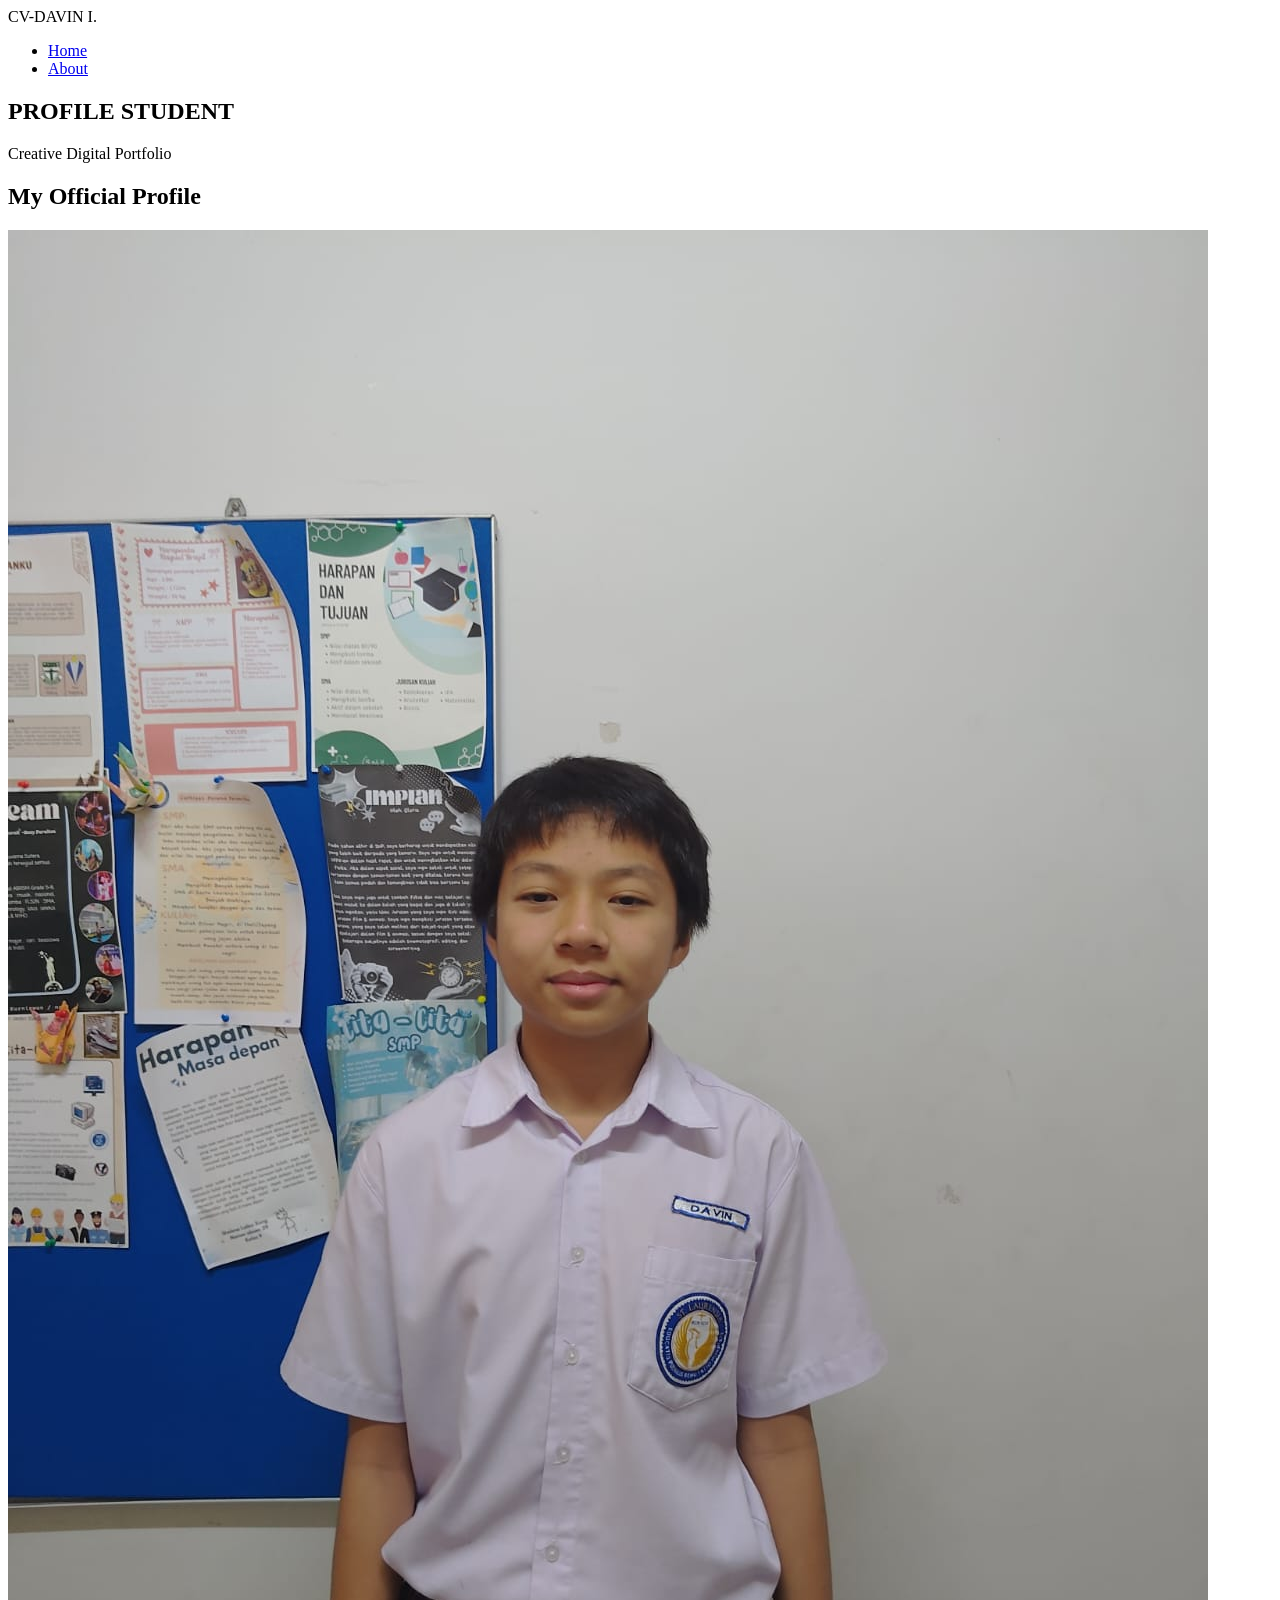
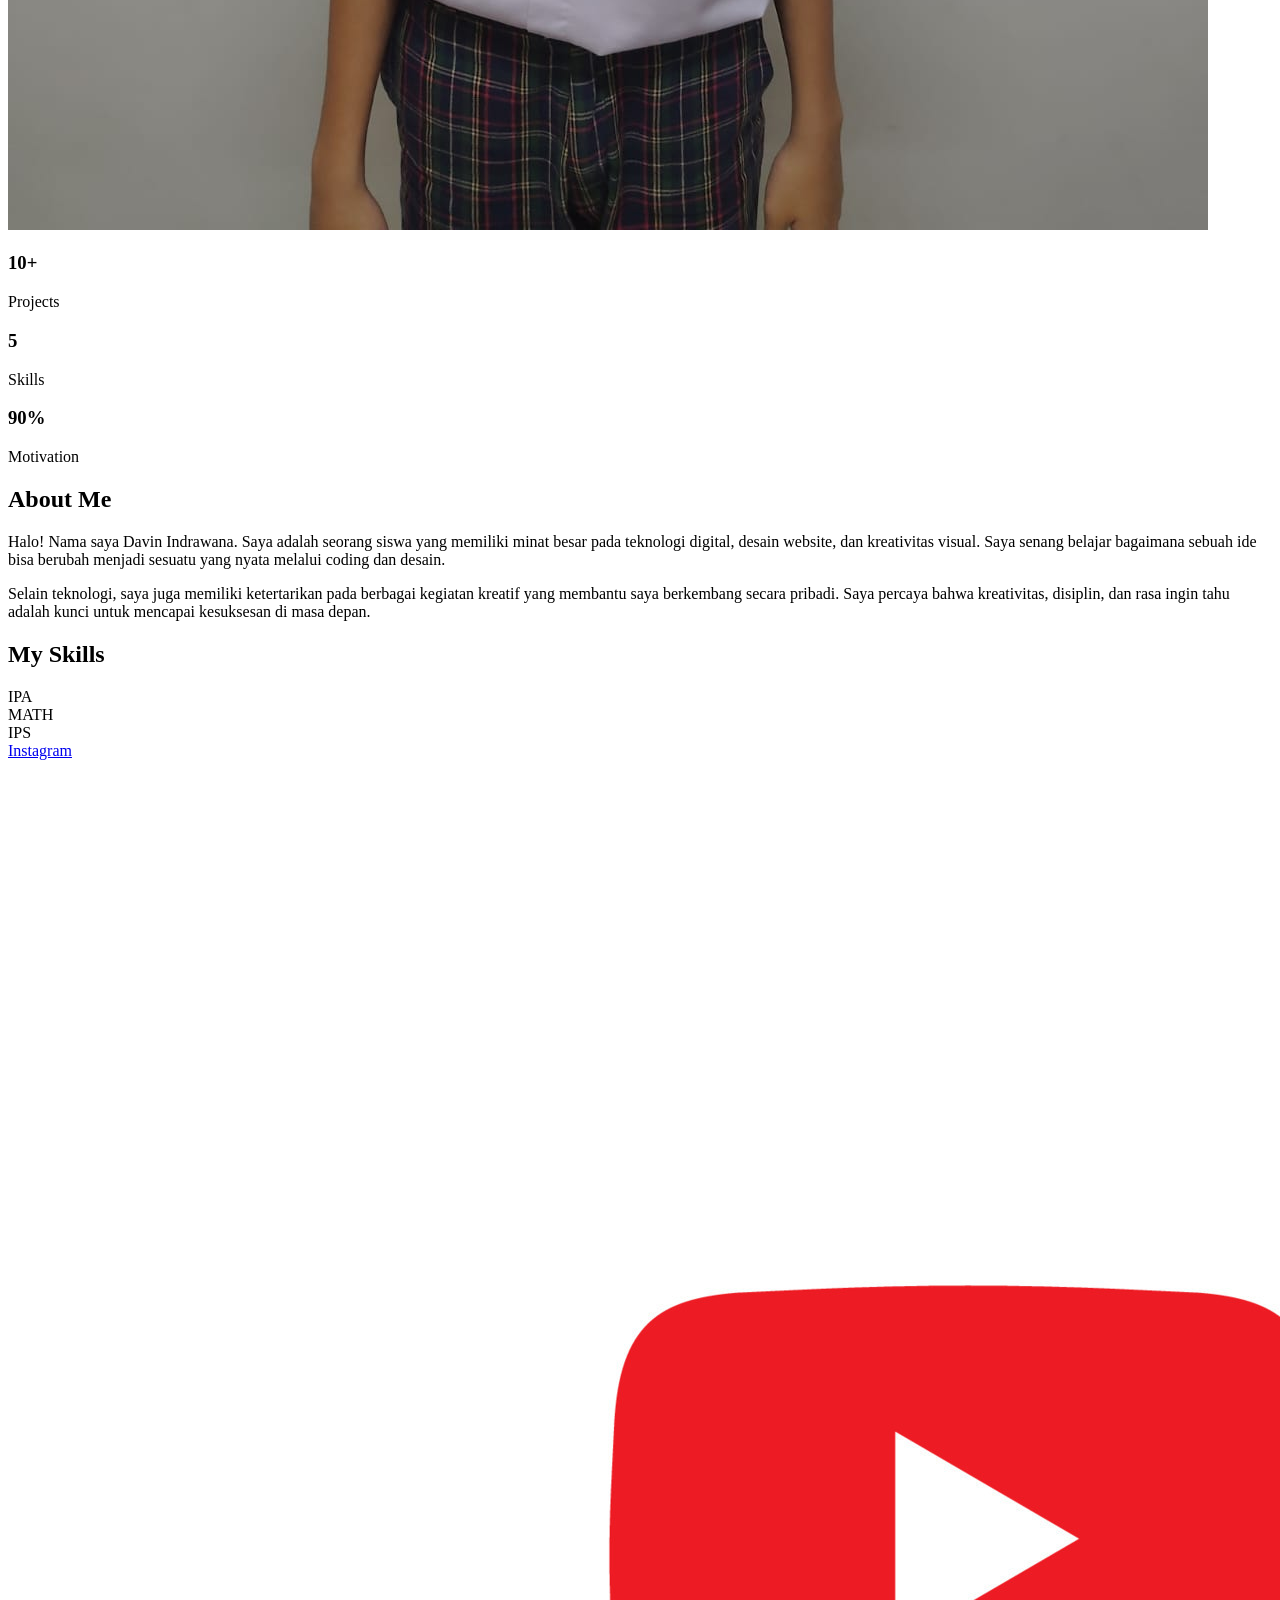
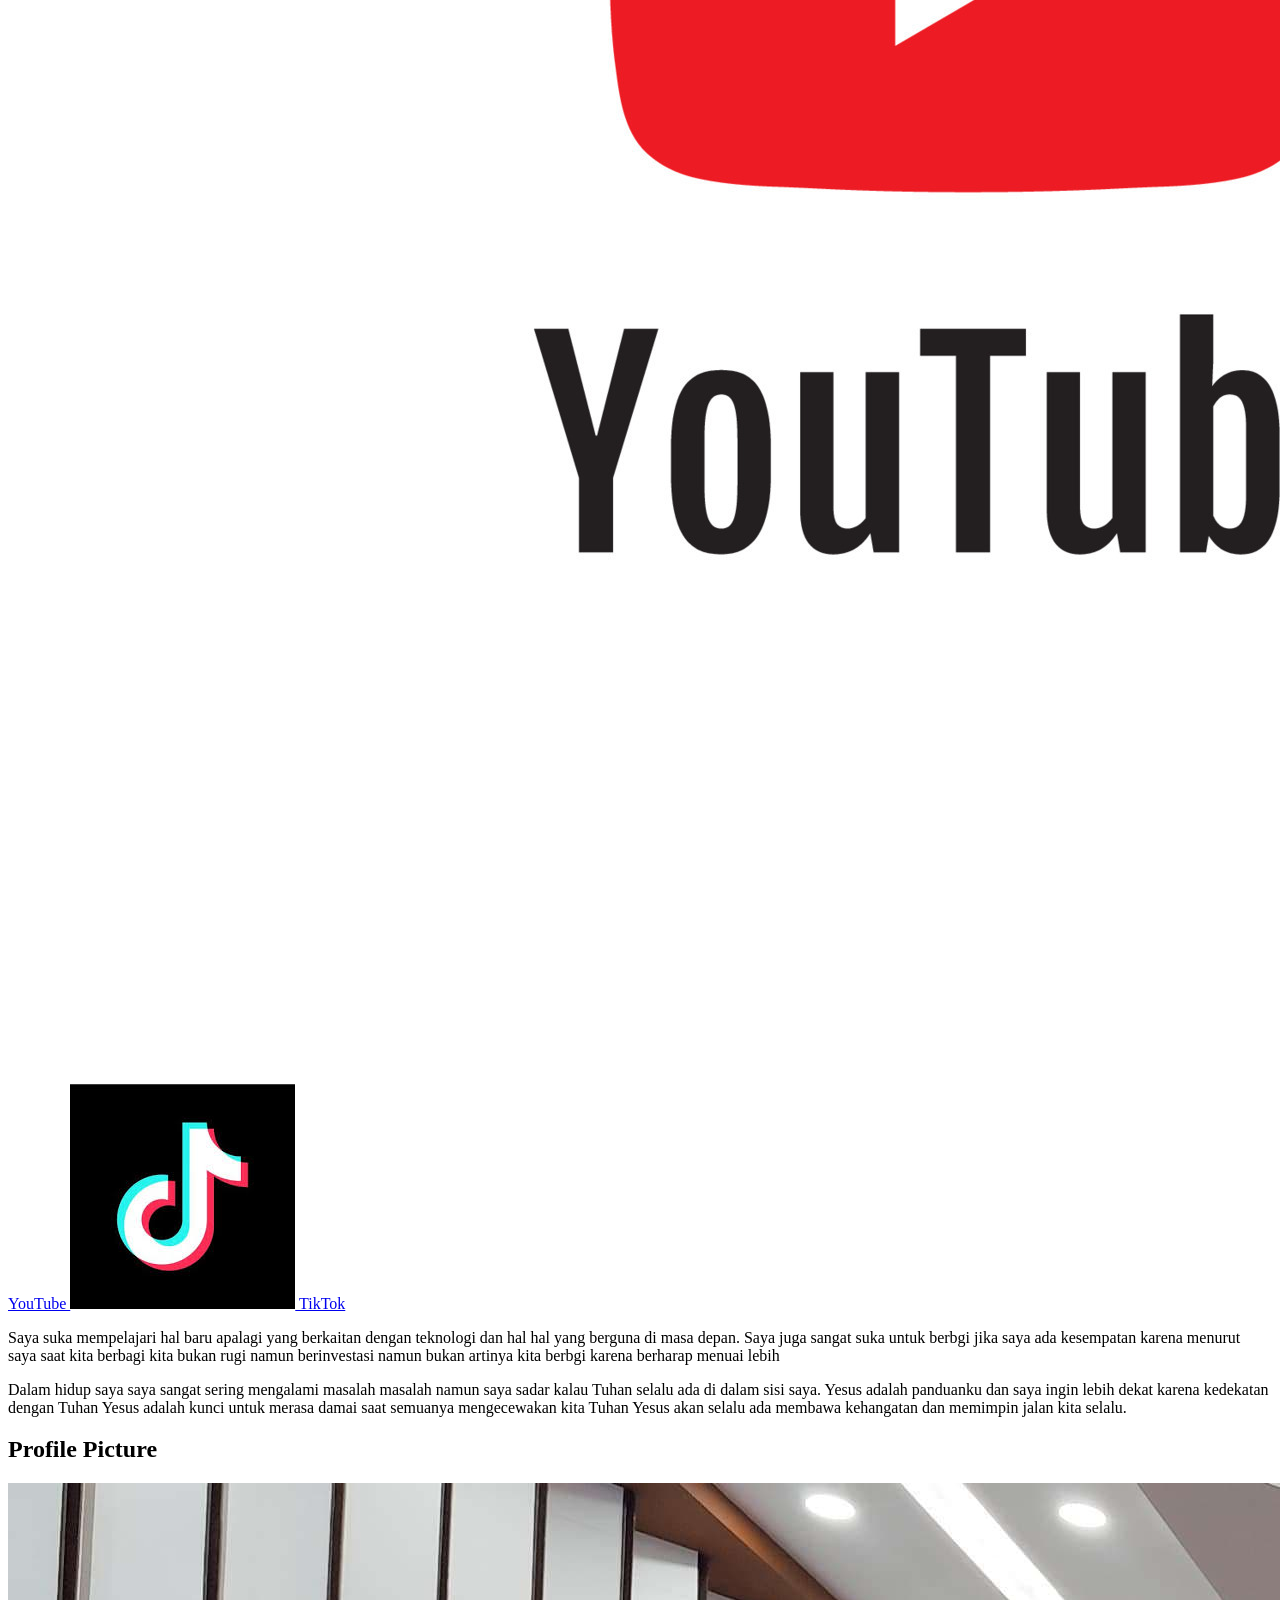
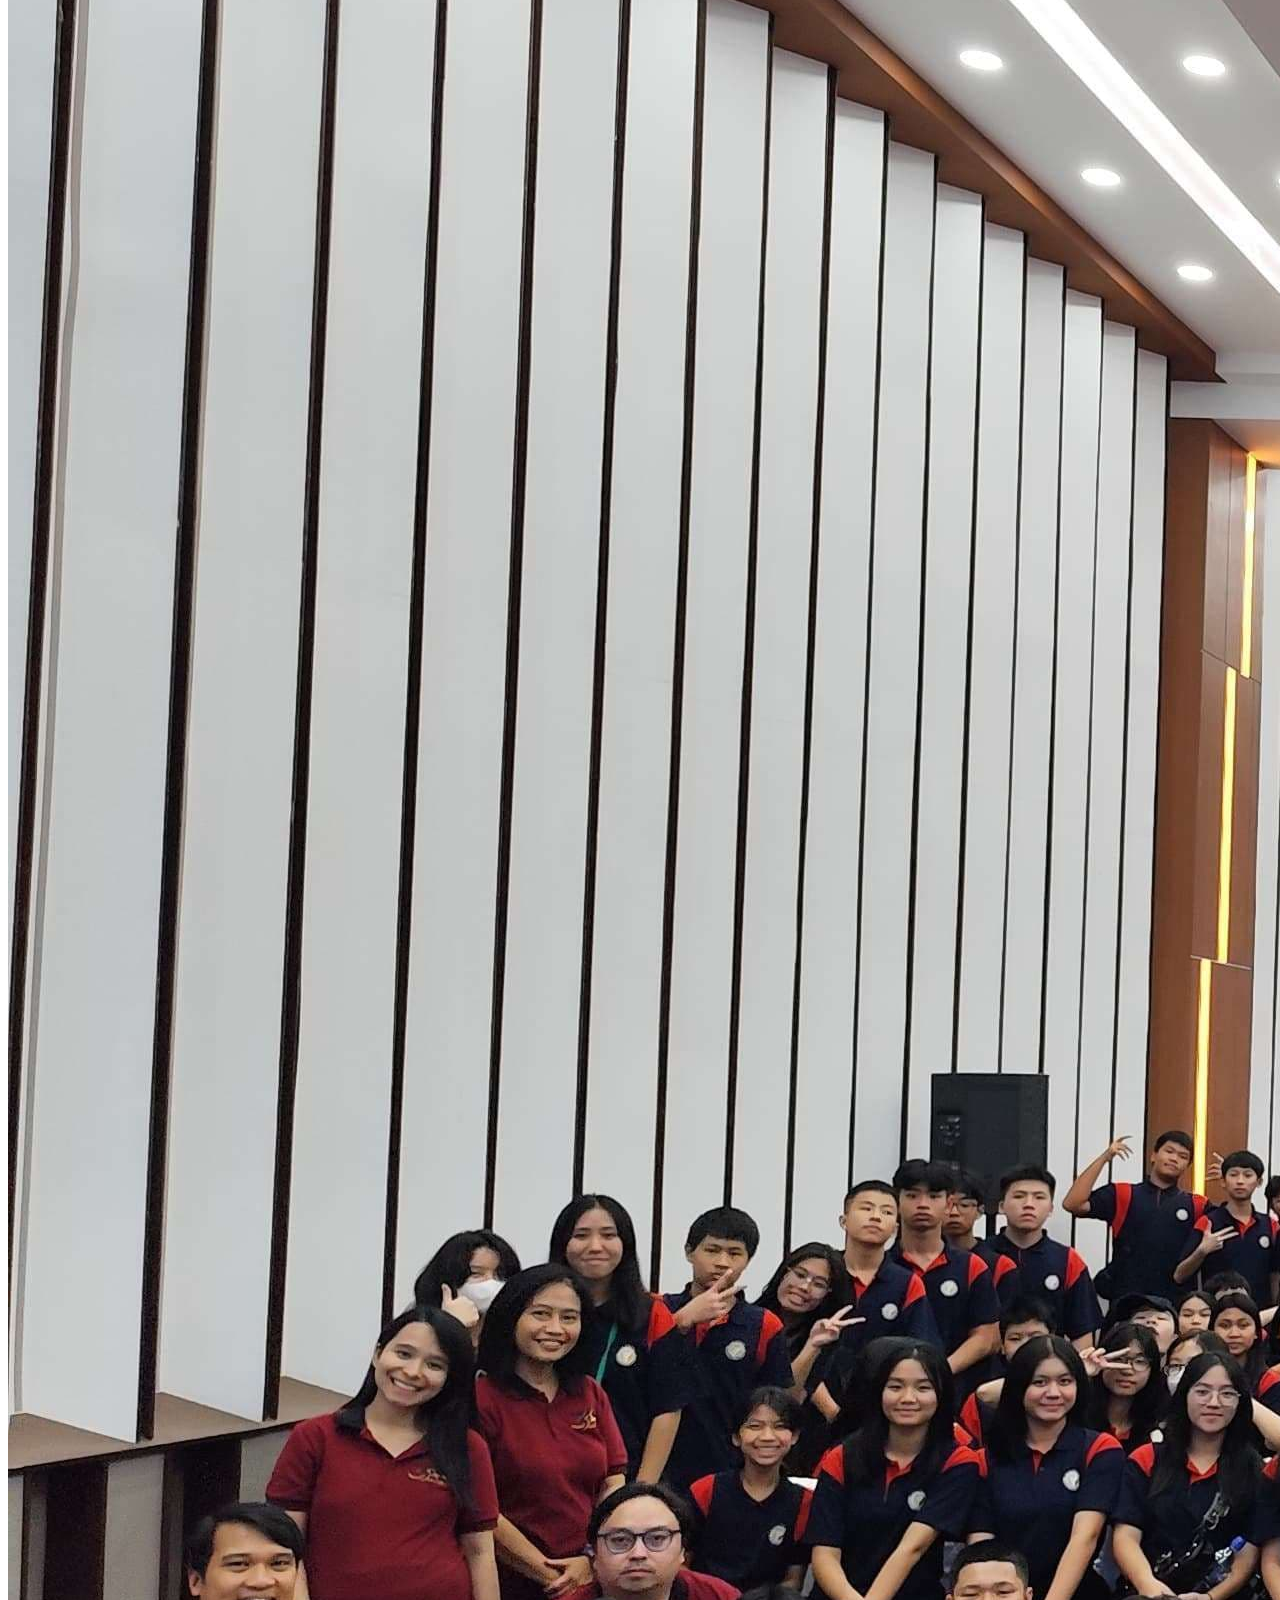
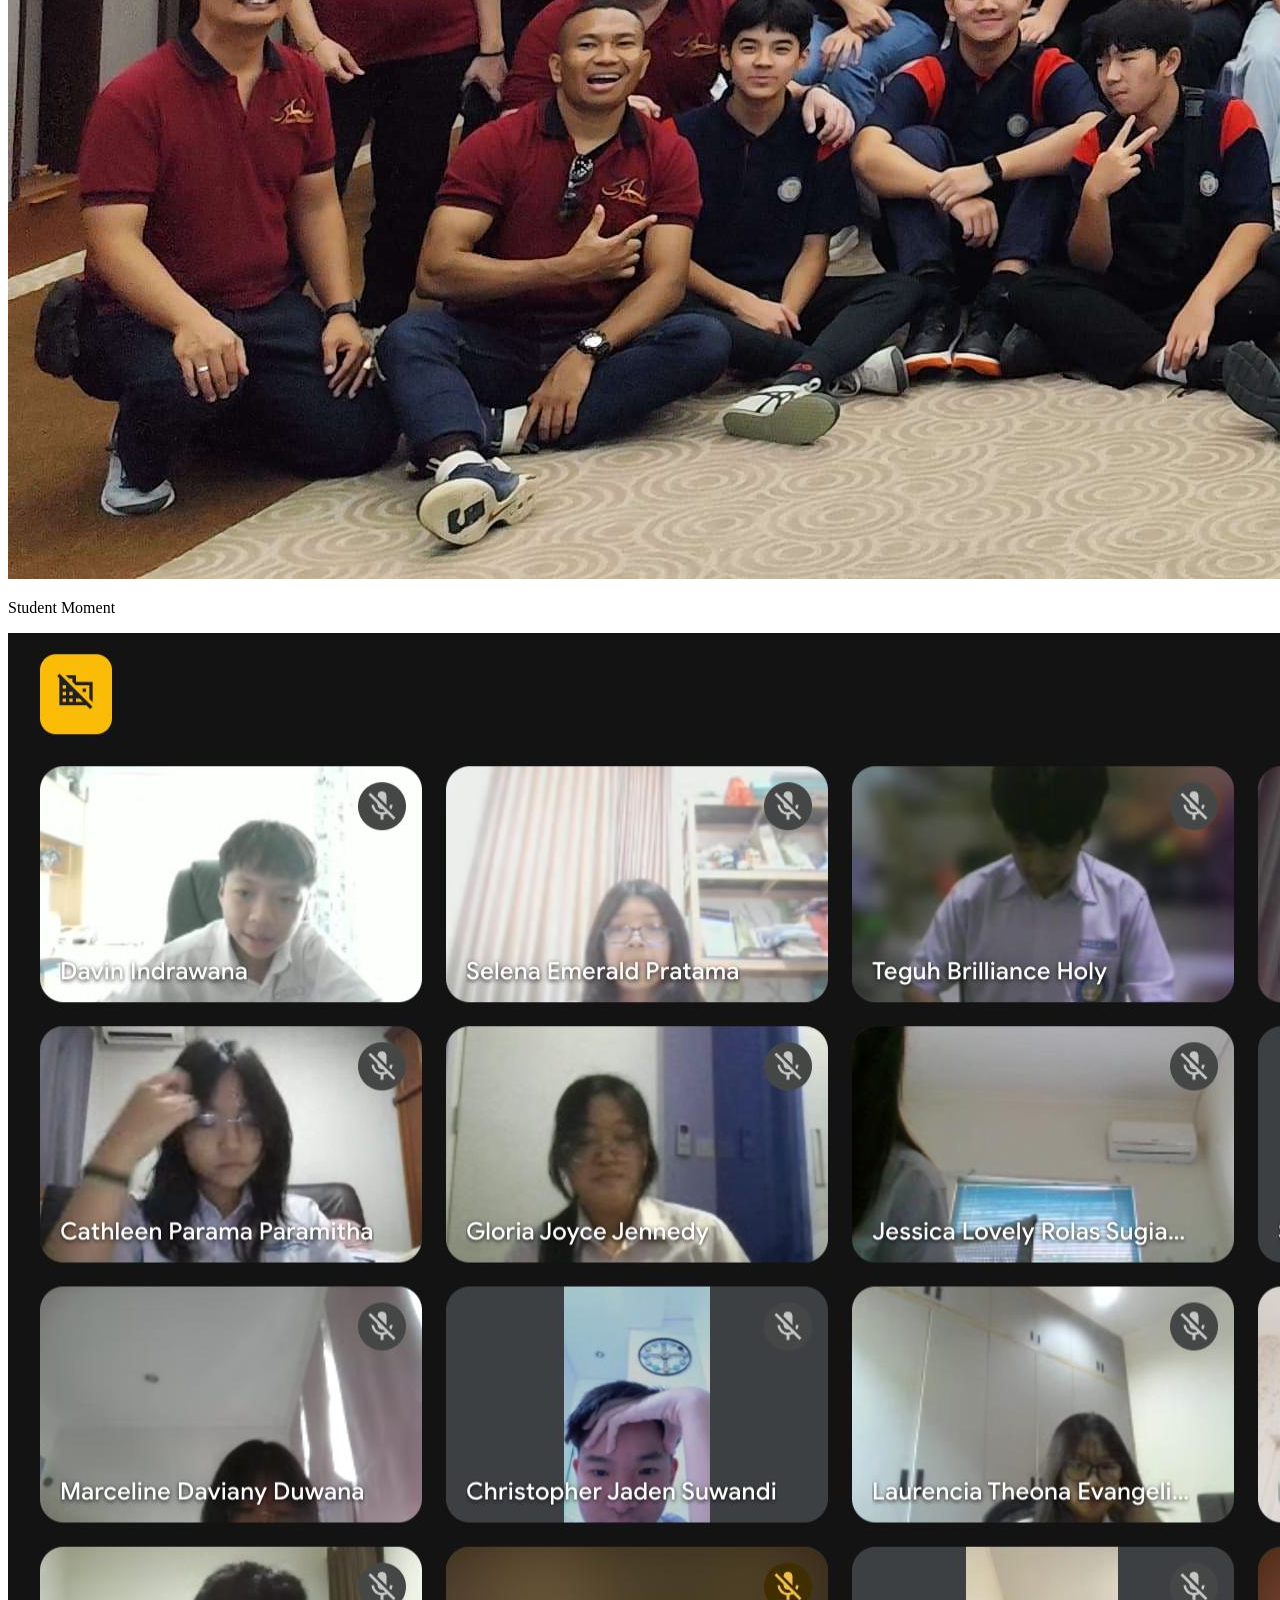
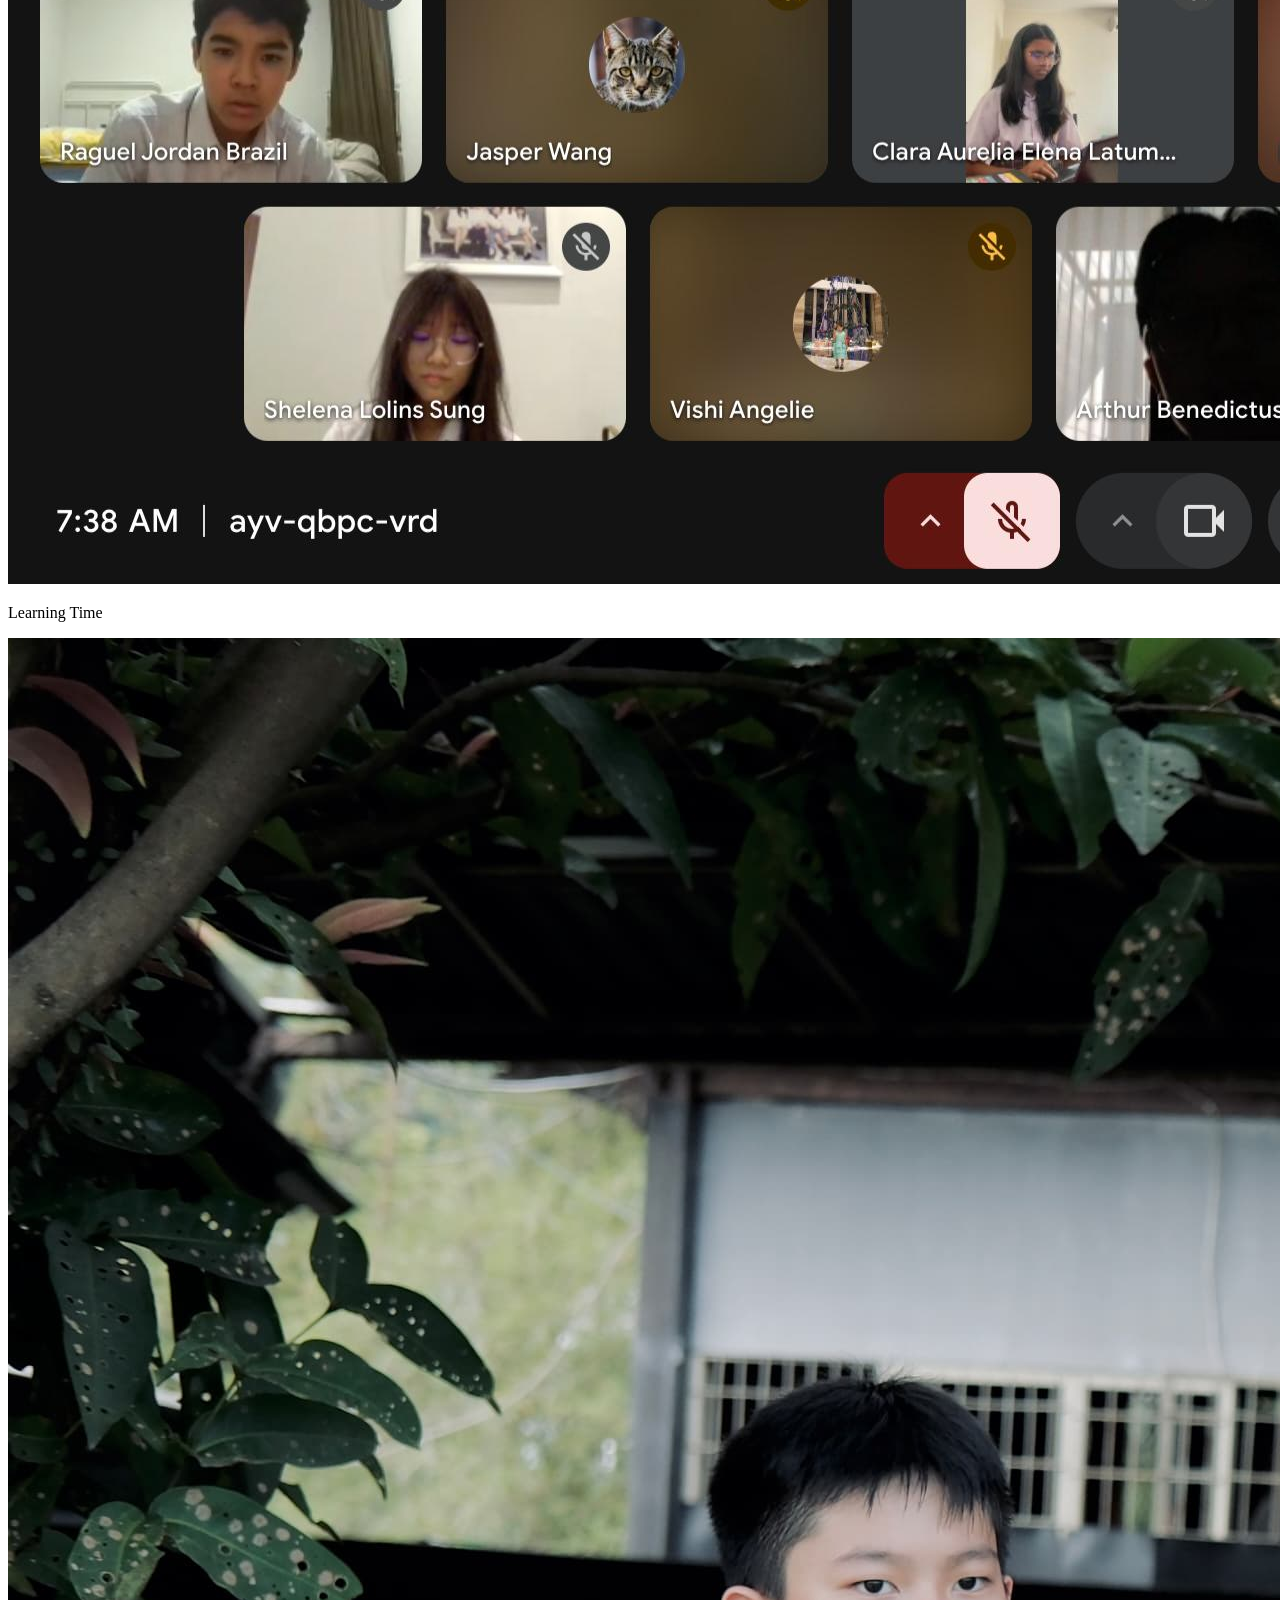
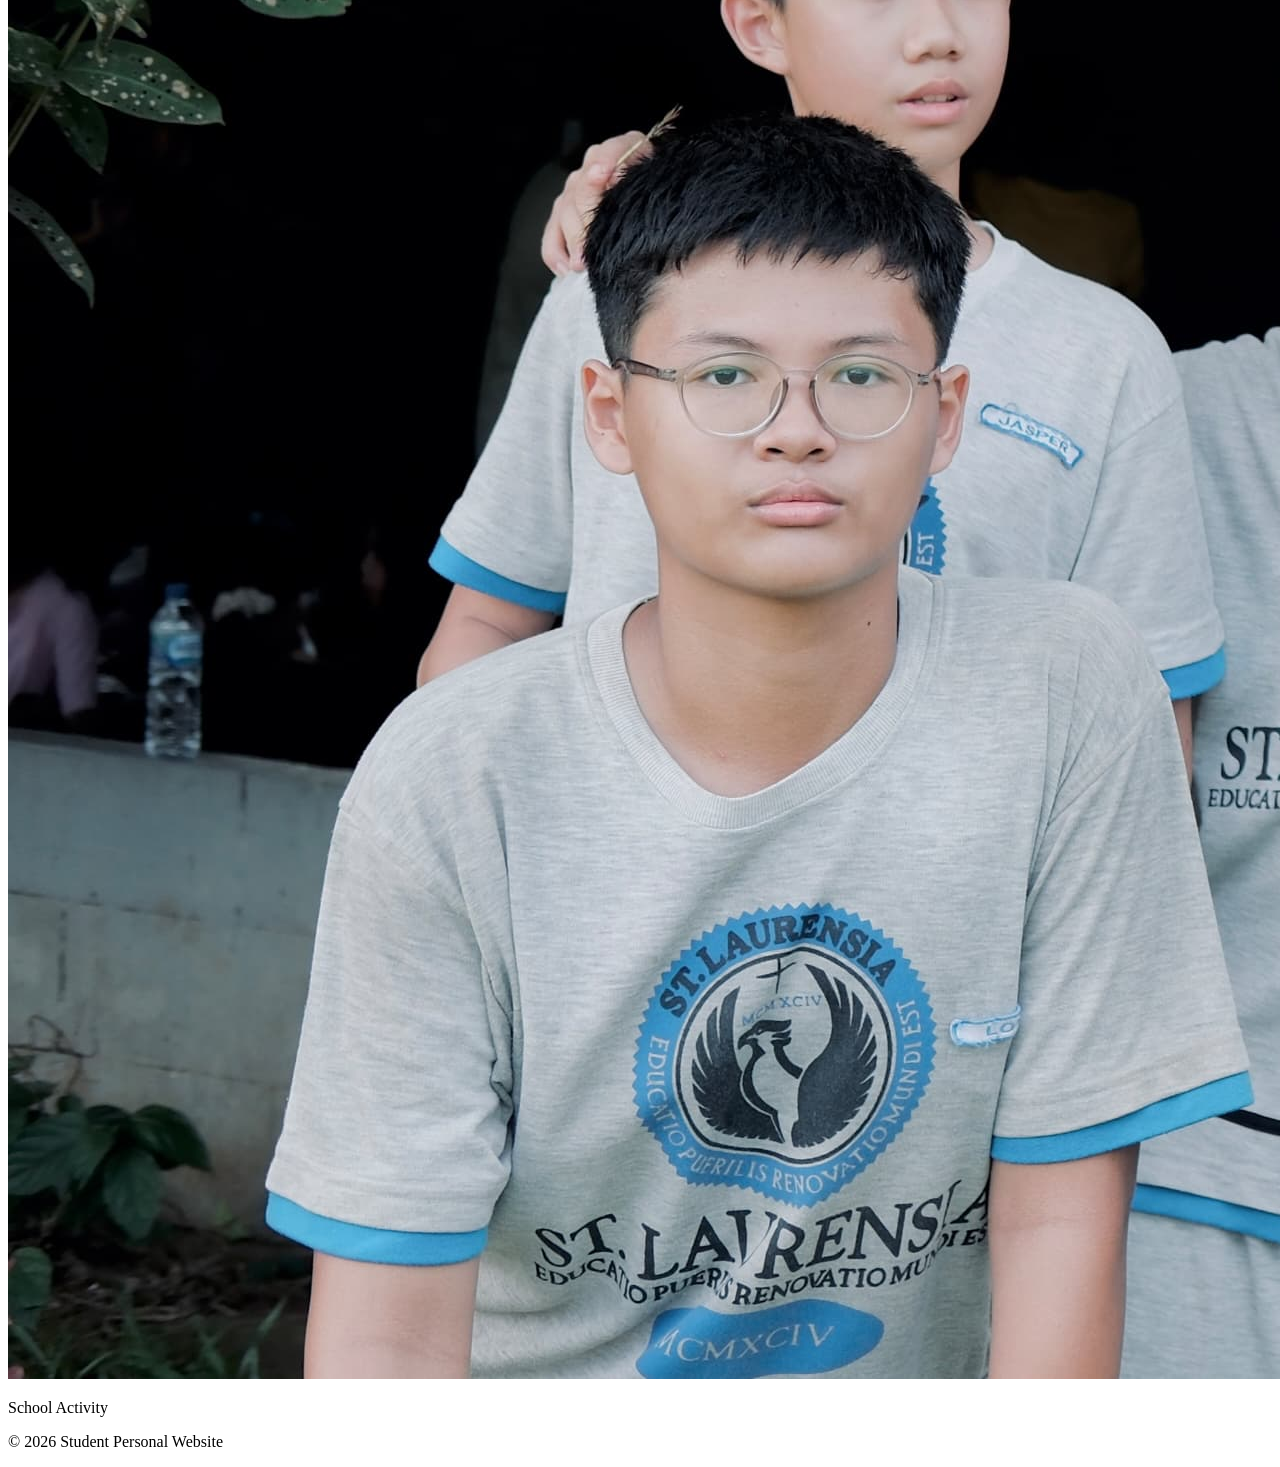
==== index.html @ 918a18fc "Update and rename Home.html to index.html" ====
<!DOCTYPE html>
<html lang="en">

<head>
<meta charset="UTF-8">
<title>Student Profile</title>
<link rel="stylesheet" href="Style-Home.css">
</head>

<body>

<nav class="navbar">

<div class="nav-title">CV-DAVIN I.</div>

<ul>
<li><a href="index.html">Home</a></li>
<li><a href="About.html">About</a></li>
</ul>

</nav>


<section class="hero">

<h1 class="neon-title">PROFILE STUDENT</h1>

<p class="subtitle">Creative Digital Portfolio</p>

</section>



<section class="profile-section">

<h1 class="section-title">My Official Profile</h1>

<div class="profile-container">

<div class="profile-left">

<img src="foto setengah badn.jpeg" class="profile-image">

<div class="profile-stats">

<div class="stat">
<h3>10+</h3>
<p>Projects</p>
</div>

<div class="stat">
<h3>5</h3>
<p>Skills</p>
</div>

<div class="stat">
<h3>90%</h3>
<p>Motivation</p>
</div>

</div>

</div>


<div class="profile-right">

<div class="bio-card">
<h2>About Me</h2>

<p>
Halo! Nama saya Davin Indrawana. Saya adalah seorang siswa yang memiliki minat besar pada teknologi digital, desain website, dan kreativitas visual. Saya senang belajar bagaimana sebuah ide bisa berubah menjadi sesuatu yang nyata melalui coding dan desain.
</p>

<p>
Selain teknologi, saya juga memiliki ketertarikan pada berbagai kegiatan kreatif yang membantu saya berkembang secara pribadi. Saya percaya bahwa kreativitas, disiplin, dan rasa ingin tahu adalah kunci untuk mencapai kesuksesan di masa depan.
</p>

</div>

<div class="skills">

<h2>My Skills</h2>

<div class="skill">

<span>IPA</span>

<div class="skill-bar">
<div class="skill-fill html"></div>
</div>

</div>

<div class="skill">

<span>MATH</span>

<div class="skill-bar">
<div class="skill-fill css"></div>
</div>

</div>

<div class="skill">

<span>IPS</span>

<div class="skill-bar">
<div class="skill-fill design"></div>
</div>

</div>

</div>

<div class="social-links">



<a href="https://instagram.com/davinindrawana" target="_blank" class="ig-btn">
Instagram
</a>


<a href="https://www.youtube.com/@davinindrawana611" target="_blank" class="yt-btn">

<img src="youtube.webp" class="yt-icon">

YouTube

</a>
<a href="https://www.tiktok.com/@davin_indrawana" target="_blank" class="tt-btn">
<img src="tiktok.jpg" class="tt-icon">
    TikTok
 </a>



</div>

</div>

</div>

</section>


<div class="bio">




<p>
Saya suka mempelajari hal baru apalagi yang berkaitan dengan teknologi dan hal hal yang berguna di masa depan. Saya juga sangat suka untuk berbgi jika saya ada kesempatan karena menurut saya saat kita berbagi kita bukan rugi namun berinvestasi namun bukan artinya kita berbgi karena berharap menuai lebih
</p>

<p>
Dalam hidup saya saya sangat sering mengalami masalah masalah namun saya sadar kalau Tuhan selalu ada di dalam sisi saya. Yesus adalah panduanku dan saya ingin lebih dekat karena kedekatan dengan Tuhan Yesus adalah kunci untuk merasa damai saat semuanya mengecewakan kita Tuhan Yesus akan selalu ada membawa kehangatan dan memimpin jalan kita selalu.
</p>

</div>

</section>



<section class="gallery-section">

<h1 class="section-title">Profile Picture</h1>

<div class="gallery">

<div class="card">
<img src="1.jpeg">
<p>Student Moment</p>
</div>

<div class="card">
<img src="2.jpeg">
<p>Learning Time</p>
</div>

<div class="card">
<img src="Student activity.jpeg">
<p>School Activity</p>
</div>

</div>

</section>



<footer>

<p>© 2026 Student Personal Website</p>

</footer>

</body>


</html>
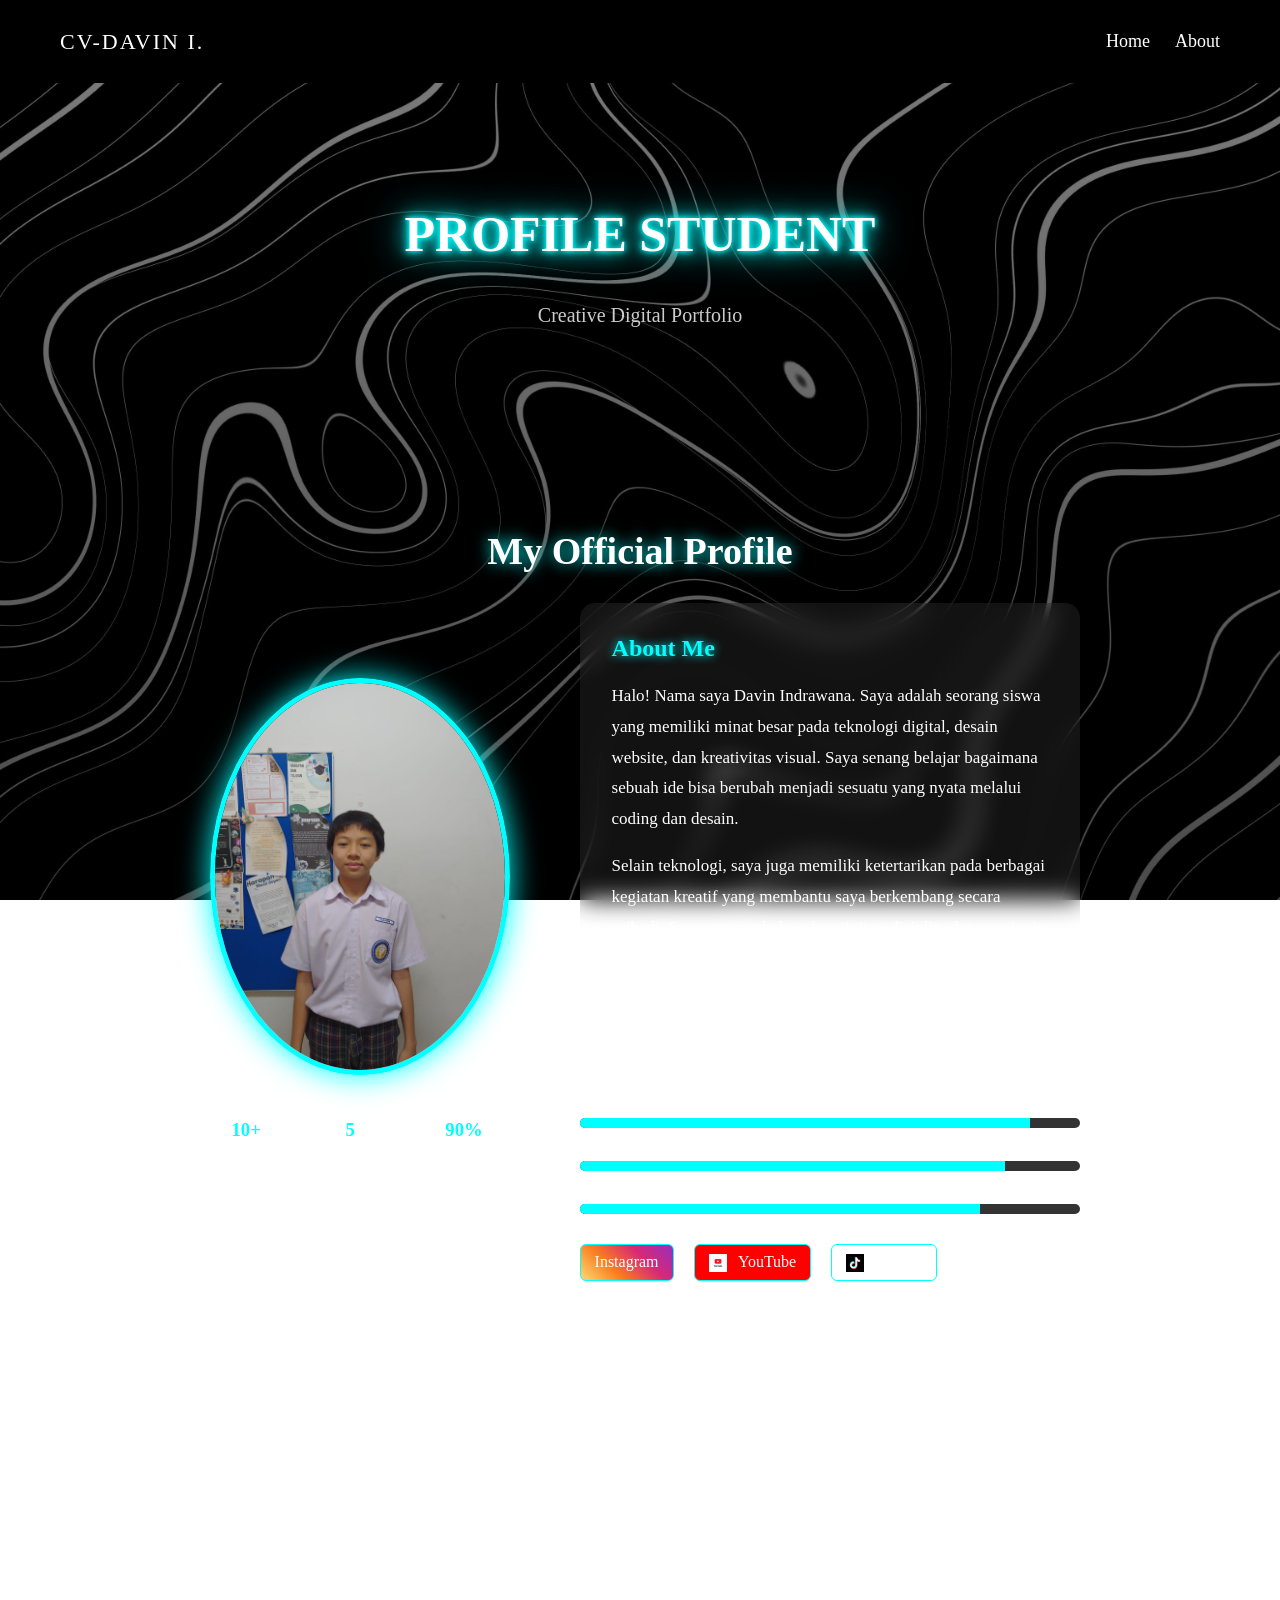
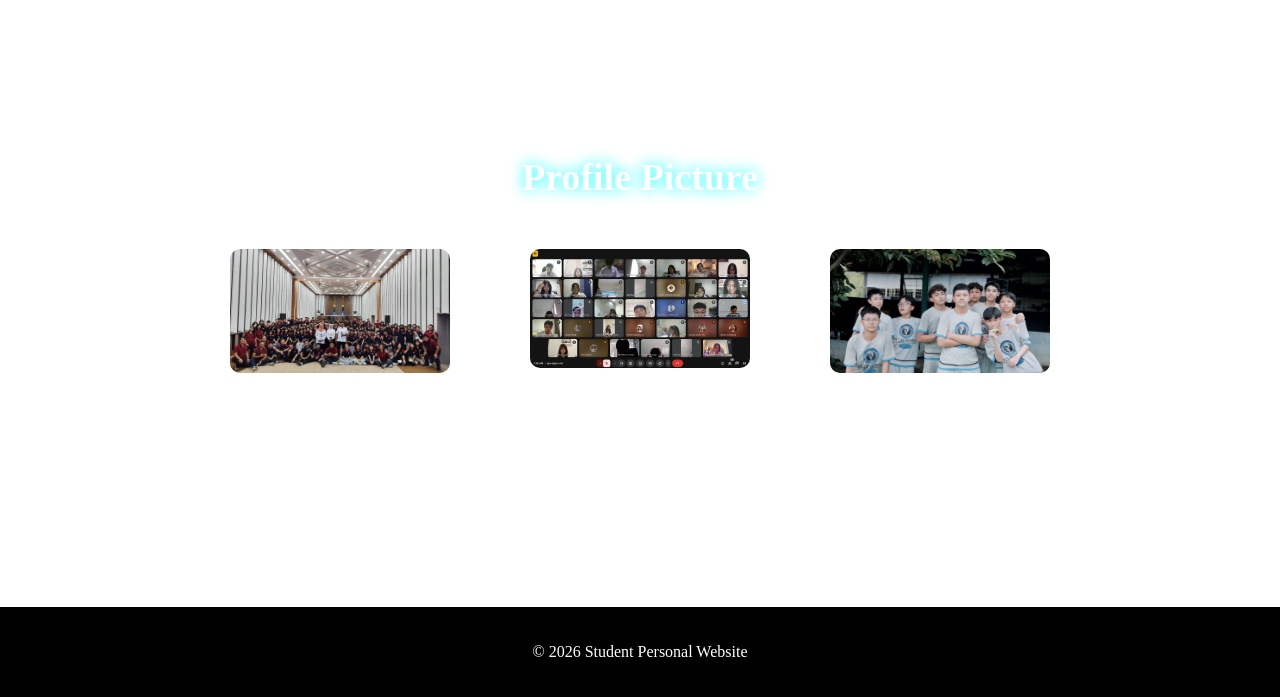
==== commit 9308b1ab: "Update index.html" ====
--- a/index.html
+++ b/index.html
@@ -4,7 +4,7 @@
 <head>
 <meta charset="UTF-8">
 <title>Student Profile</title>
-<link rel="stylesheet" href="Style-Home.css">
+<link rel="stylesheet" href="style-home.css">
 </head>
 
 <body>
@@ -202,3 +202,5 @@
 
 
 </html>
+
+
--- a/style-home.css
+++ b/style-home.css
@@ -0,0 +1,567 @@
+body{
+margin:0;
+font-family:Segoe UI;
+background:linear-gradient(130deg,#0f2027,#203a43,#2c5364);
+color:white;
+text-align:center;
+}
+
+
+body{
+margin:0;
+font-family:Segoe UI;
+color:white;
+text-align:center;
+
+
+background:
+linear-gradient(rgba(0,0,0,0.5),rgba(0,0,0,0.7)),
+url("bg.jpg");
+
+
+background-size:cover;
+background-position:center;
+background-attachment:fixed;
+}
+
+
+/* GLASS CARD */
+
+
+.bio-card{
+
+
+position:relative;
+
+
+background:rgba(255,255,255,0.07);
+
+
+border-radius:15px;
+
+
+padding:30px;
+
+
+border:2px solid transparent;
+
+
+backdrop-filter:blur(12px);
+
+
+transition:0.4s;
+
+
+overflow:hidden;
+
+
+}
+
+
+/* HOVER EFFECT */
+
+
+.bio-card:hover{
+
+
+transform:translateY(-5px);
+
+
+}
+
+
+/* ANIMATED BORDER */
+
+
+.bio-card::before{
+
+
+content:"";
+
+
+position:absolute;
+
+
+top:-2px;
+left:-2px;
+
+
+width:calc(100% + 4px);
+height:calc(100% + 4px);
+
+
+background:linear-gradient(
+90deg,
+cyan,
+rgb(103, 103, 255),
+rgb(0, 175, 250),
+rgb(74, 243, 218)
+);
+
+
+background-size:300%;
+
+
+border-radius:15px;
+
+
+z-index:-1;
+
+
+opacity:0;
+
+
+transition:opacity 0.4s;
+
+
+}
+
+
+/* Aktif saat hover */
+
+
+.bio-card:hover::before{
+
+
+opacity:1;
+
+
+animation:borderMove 4s linear infinite;
+
+
+}
+
+
+/* Animasi warna berjalan */
+
+
+@keyframes borderMove{
+
+
+0%{
+background-position:0%;
+}
+
+
+100%{
+background-position:300%;
+}
+
+
+}
+
+
+/* TEXT STYLE */
+
+
+.bio-card h2{
+
+
+color:cyan;
+
+
+margin-top:0;
+
+
+text-shadow:0 0 10px cyan;
+
+
+}
+
+
+.bio-card p{
+
+
+line-height:1.8;
+
+
+font-size:17px;
+
+
+}
+
+
+/* NAVBAR */
+
+
+.navbar{
+display:flex;
+justify-content:space-between;
+align-items:center;
+padding:15px 60px;
+background:black;
+position:sticky;
+top:0;
+}
+
+
+.nav-title{
+font-size:22px;
+letter-spacing:2px;
+}
+
+
+.navbar ul{
+display:flex;
+list-style:none;
+gap:25px;
+}
+
+
+.navbar a{
+text-decoration:none;
+color:white;
+font-size:18px;
+transition:0.3s;
+}
+
+
+.navbar a:hover{
+color:#00ffff;
+}
+
+
+
+
+/* HERO */
+
+
+.hero{
+padding:80px 20px;
+}
+
+
+.neon-title{
+font-size:50px;
+text-shadow:
+0 0 5px cyan,
+0 0 10px cyan,
+0 0 20px cyan,
+0 0 40px cyan;
+}
+
+
+.subtitle{
+font-size:20px;
+opacity:0.8;
+}
+
+
+
+
+/* PROFILE */
+
+
+.profile-section{
+padding:70px 20px;
+}
+
+
+/* PROFILE LAYOUT */
+
+
+.profile-container{
+display:flex;
+justify-content:center;
+align-items:center;
+gap:60px;
+flex-wrap:wrap;
+max-width:1100px;
+margin:auto;
+}
+
+
+/* PROFILE IMAGE */
+
+
+.profile-left{
+text-align:center;
+}
+
+
+.profile-image{
+width:250px;
+border-radius:50%;
+border:4px solid cyan;
+box-shadow:0 0 30px cyan;
+transition:0.4s;
+}
+
+
+.profile-image:hover{
+transform:scale(1.08) rotate(2deg);
+box-shadow:0 0 60px cyan;
+}
+
+
+/* PROFILE STATS */
+
+
+.profile-stats{
+display:flex;
+gap:20px;
+margin-top:25px;
+justify-content:center;
+}
+
+
+.stat{
+background:rgba(255,255,255,0.05);
+padding:15px 20px;
+border-radius:10px;
+backdrop-filter:blur(5px);
+transition:0.3s;
+}
+
+
+.stat:hover{
+transform:translateY(-5px);
+box-shadow:0 0 20px cyan;
+}
+
+
+.stat h3{
+margin:0;
+color:cyan;
+}
+
+
+/* BIO */
+
+
+.profile-right{
+max-width:500px;
+text-align:left;
+}
+
+
+.bio{
+line-height:1.8;
+font-size:17px;
+}
+
+
+/* SKILLS */
+
+
+.skills{
+margin-top:30px;
+}
+
+
+.skill{
+margin-bottom:15px;
+}
+
+
+.skill span{
+font-size:14px;
+}
+
+
+.skill-bar{
+width:100%;
+height:10px;
+background:#333;
+border-radius:10px;
+overflow:hidden;
+}
+
+
+.skill-fill{
+height:100%;
+background:cyan;
+animation:fillAnim 2s ease;
+}
+
+
+.html{
+width:90%;
+}
+
+
+.css{
+width:85%;
+}
+
+
+.design{
+width:80%;
+}
+
+
+@keyframes fillAnim{
+from{
+width:0;
+}
+}
+
+
+/* SOCIAL LINKS */
+
+
+.social-links{
+margin-top:30px;
+display:flex;
+gap:20px;
+}
+
+
+.social-links a{
+text-decoration:none;
+color:white;
+padding:8px 14px;
+border:1px solid cyan;
+border-radius:6px;
+transition:0.3s;
+}
+
+
+.social-links a:hover{
+background:cyan;
+color:black;
+box-shadow:0 0 15px cyan;
+}
+
+
+.section-title{
+font-size:38px;
+margin-bottom:30px;
+text-shadow:0 0 15px cyan;
+}
+
+
+.profile-image{
+width:290px;
+border-radius:50%;
+border:5px solid cyan;
+box-shadow:0 0 30px cyan;
+transition:0.5s;
+}
+
+
+.profile-image:hover{
+transform:scale(1.08);
+box-shadow:0 0 50px cyan;
+}
+
+
+.ig-btn{
+background:linear-gradient(45deg,#feda75,#fa7e1e,#d62976,#962fbf);
+padding:10px 20px;
+border-radius:25px;
+color:white;
+text-decoration:none;
+transition:0.3s;
+}
+
+
+.ig-btn:hover{
+transform:scale(1.1);
+box-shadow:0 0 15px #d62976;
+}
+
+
+.yt-btn{
+background:#ff0000;
+padding:10px 20px;
+border-radius:25px;
+color:white;
+text-decoration:none;
+transition:0.3s;
+}
+
+
+.yt-btn:hover{
+transform:scale(1.1);
+box-shadow:0 0 15px red;
+}
+
+
+.yt-icon{
+width:18px;
+vertical-align:middle;
+margin-right:8px;
+}
+
+
+/* TikTok Button */
+.tt-icon{
+width:18px;
+vertical-align:middle;
+margin-right:8px;
+}
+
+
+
+
+
+
+
+
+
+
+.bio{
+max-width:800px;
+margin:auto;
+line-height:1.8;
+font-size:18px;
+margin-top:30px;
+}
+
+
+
+
+/* GALLERY */
+
+
+.gallery-section{
+padding:80px 20px;
+}
+
+
+.gallery{
+display:flex;
+justify-content:center;
+gap:40px;
+flex-wrap:wrap;
+}
+
+
+.card{
+background:rgba(255,255,255,0.05);
+padding:20px;
+border-radius:15px;
+transition:0.4s;
+backdrop-filter:blur(5px);
+}
+
+
+.card img{
+width:220px;
+border-radius:10px;
+transition:0.4s;
+}
+
+
+.card:hover{
+transform:translateY(-10px);
+box-shadow:0 0 30px cyan;
+}
+
+
+.card img:hover{
+transform:scale(1.1);
+}
+
+
+
+
+/* FOOTER */
+
+
+footer{
+margin-top:80px;
+padding:20px;
+background:black;
+}
